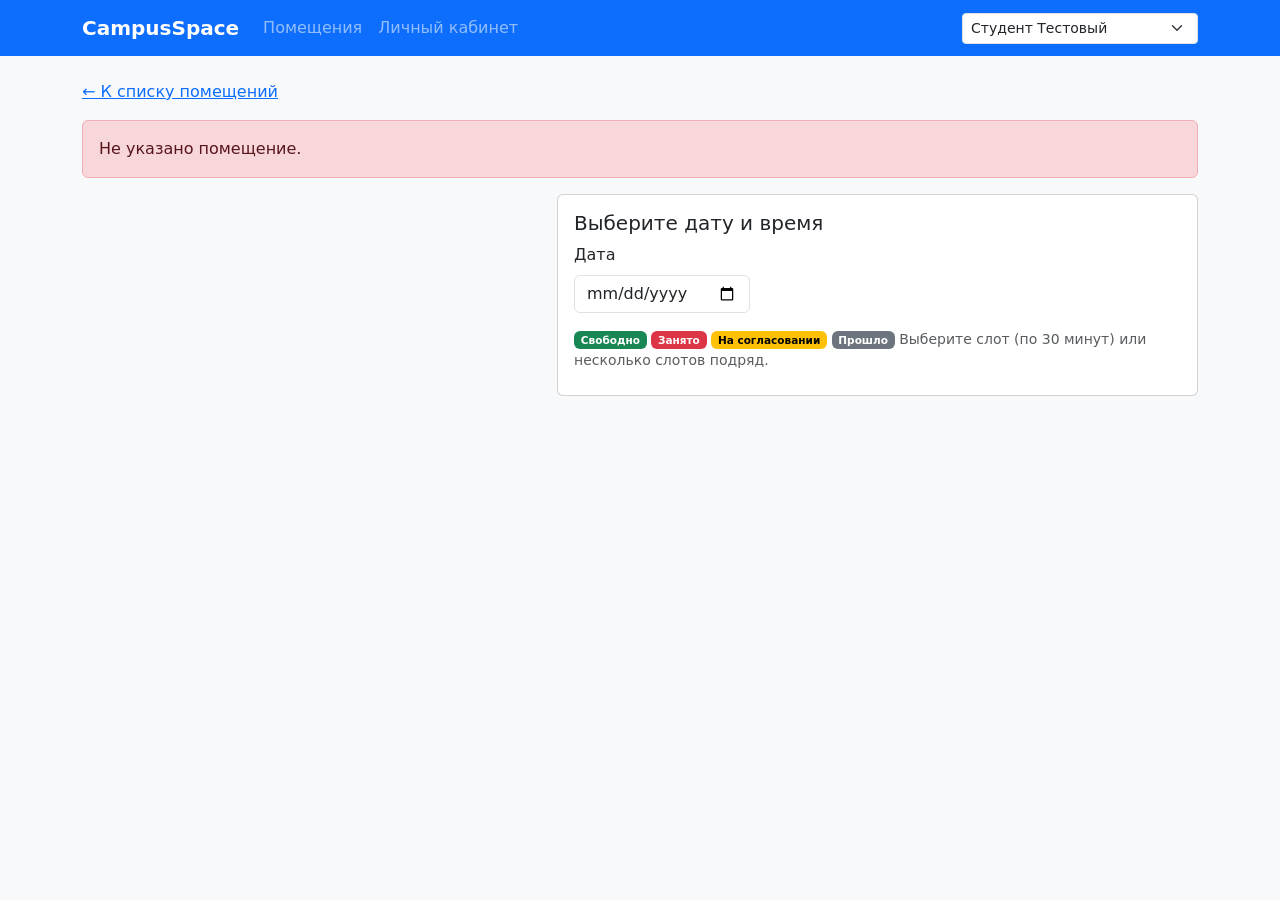
==== frontend/room.html @ 7433a782 "feat(frontend): add rooms catalog, room page and cabinet" ====
<!DOCTYPE html>
<html lang="ru">
<head>
  <meta charset="UTF-8">
  <meta name="viewport" content="width=device-width, initial-scale=1">
  <title>CampusSpace — бронирование помещения</title>
  <link href="https://cdn.jsdelivr.net/npm/bootstrap@5.3.3/dist/css/bootstrap.min.css" rel="stylesheet">
  <link href="css/style.css" rel="stylesheet">
</head>
<body class="bg-light">
  <nav class="navbar navbar-expand-md navbar-dark bg-primary">
    <div class="container">
      <a class="navbar-brand fw-bold" href="index.html">CampusSpace</a>
      <button class="navbar-toggler" type="button" data-bs-toggle="collapse" data-bs-target="#main-nav">
        <span class="navbar-toggler-icon"></span>
      </button>
      <div class="collapse navbar-collapse" id="main-nav">
        <ul class="navbar-nav me-auto">
          <li class="nav-item"><a class="nav-link" href="index.html">Помещения</a></li>
          <li class="nav-item"><a class="nav-link" href="cabinet.html">Личный кабинет</a></li>
        </ul>
        <select id="user-select" class="form-select form-select-sm w-auto" aria-label="Текущий пользователь"></select>
      </div>
    </div>
  </nav>

  <main class="container py-4">
    <a href="index.html" class="d-inline-block mb-3">← К списку помещений</a>
    <div id="room-error" class="alert alert-danger d-none"></div>

    <div class="row g-4">
      <section class="col-12 col-lg-5" id="room-info"></section>

      <section class="col-12 col-lg-7">
        <div class="card card-body mb-3">
          <h2 class="h5">Выберите дату и время</h2>
          <div class="mb-3">
            <label for="booking-date" class="form-label">Дата</label>
            <input id="booking-date" type="date" class="form-control w-auto">
          </div>
          <div class="small text-muted mb-2">
            <span class="badge text-bg-success">Свободно</span>
            <span class="badge text-bg-danger">Занято</span>
            <span class="badge text-bg-warning">На согласовании</span>
            <span class="badge text-bg-secondary">Прошло</span>
            Выберите слот (по 30 минут) или несколько слотов подряд.
          </div>
          <div id="slot-grid" class="slot-grid"></div>
        </div>

        <form id="booking-form" class="card card-body d-none">
          <h2 class="h5">Бронирование</h2>
          <p id="selection-summary" class="fw-bold"></p>
          <div class="mb-3">
            <label for="booking-purpose" class="form-label">Цель</label>
            <input id="booking-purpose" type="text" class="form-control" maxlength="255" placeholder="Например, проектная встреча" required>
          </div>
          <div class="mb-3">
            <label for="booking-attendees" class="form-label">Количество человек</label>
            <input id="booking-attendees" type="number" min="1" class="form-control" required>
          </div>
          <div id="booking-error" class="alert alert-danger d-none"></div>
          <button type="submit" class="btn btn-primary">Забронировать</button>
        </form>
      </section>
    </div>
  </main>

  <div class="modal fade" id="confirm-modal" tabindex="-1" aria-labelledby="confirm-title" aria-hidden="true">
    <div class="modal-dialog modal-dialog-centered">
      <div class="modal-content">
        <div class="modal-header">
          <h2 class="modal-title h5" id="confirm-title">Бронирование оформлено</h2>
          <button type="button" class="btn-close" data-bs-dismiss="modal" aria-label="Закрыть"></button>
        </div>
        <div class="modal-body" id="confirm-body"></div>
        <div class="modal-footer">
          <button type="button" class="btn btn-outline-secondary" data-bs-dismiss="modal">Остаться здесь</button>
          <a href="cabinet.html" class="btn btn-primary">Перейти в личный кабинет</a>
        </div>
      </div>
    </div>
  </div>

  <script src="https://cdn.jsdelivr.net/npm/bootstrap@5.3.3/dist/js/bootstrap.bundle.min.js"></script>
  <script src="js/common.js"></script>
  <script src="js/room.js"></script>
</body>
</html>
---- frontend/css/style.css ----
.room-card { transition: box-shadow 0.2s; }
.room-card:hover { box-shadow: 0 0.5rem 1rem rgba(0, 0, 0, 0.15); }
.room-card-photo { height: 180px; object-fit: cover; }
.room-main-photo { max-height: 340px; width: 100%; object-fit: cover; }
.slot-grid { display: grid; grid-template-columns: repeat(auto-fill, minmax(88px, 1fr)); gap: 0.5rem; }
.slot-btn { font-size: 0.9rem; }
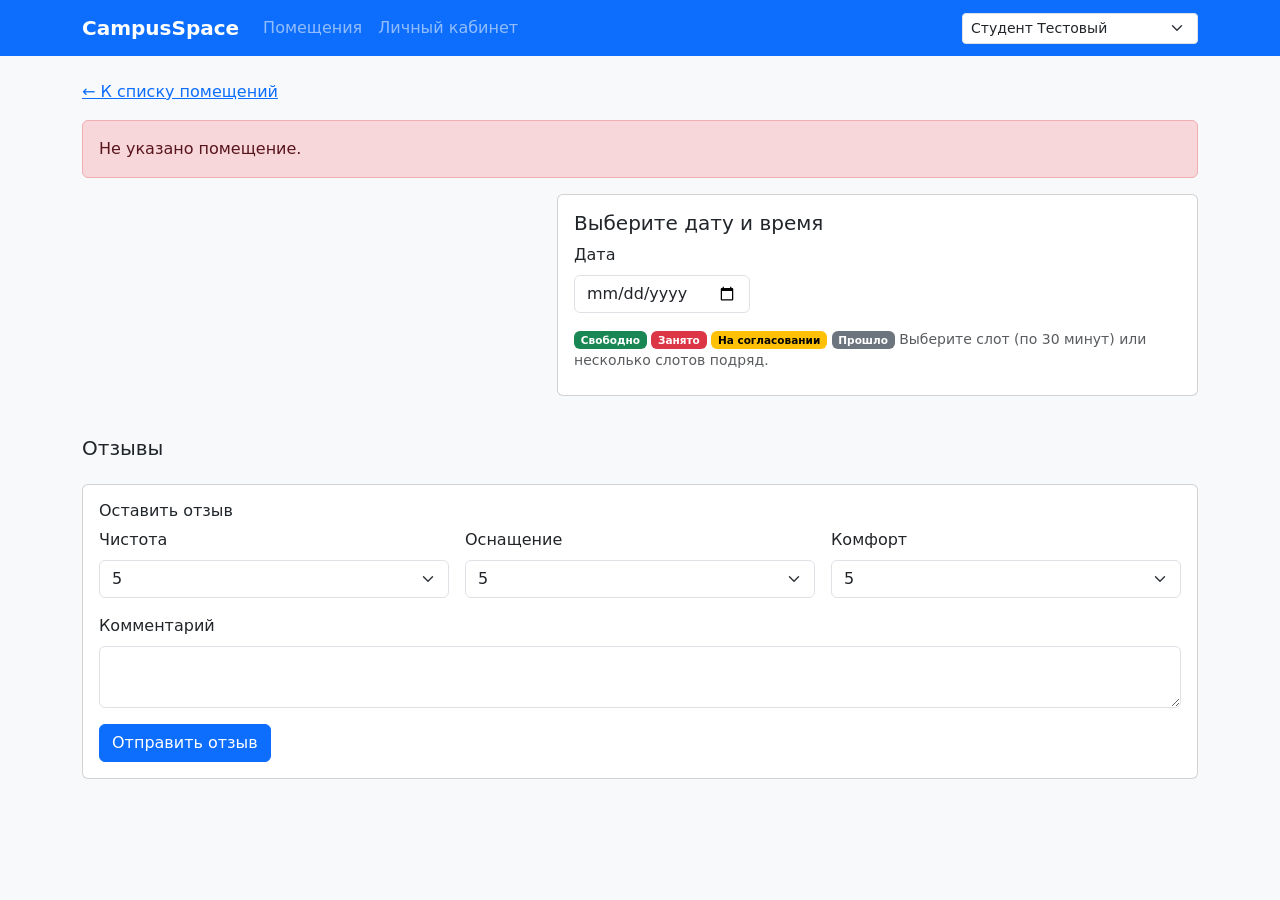
==== commit a8b32e3b: "feat: add room reviews and ratings" ====
--- a/frontend/room.html
+++ b/frontend/room.html
@@ -64,6 +64,34 @@
         </form>
       </section>
     </div>
+        <section class="mt-4">
+      <h2 class="h5">Отзывы <span id="rating-summary" class="text-muted small"></span></h2>
+      <div id="reviews-list" class="list-group mb-3"></div>
+
+      <form id="review-form" class="card card-body">
+        <h3 class="h6">Оставить отзыв</h3>
+        <div class="row g-3 mb-3">
+          <div class="col-12 col-md-4">
+            <label for="score-cleanliness" class="form-label">Чистота</label>
+            <select id="score-cleanliness" class="form-select score-select"></select>
+          </div>
+          <div class="col-12 col-md-4">
+            <label for="score-equipment" class="form-label">Оснащение</label>
+            <select id="score-equipment" class="form-select score-select"></select>
+          </div>
+          <div class="col-12 col-md-4">
+            <label for="score-comfort" class="form-label">Комфорт</label>
+            <select id="score-comfort" class="form-select score-select"></select>
+          </div>
+        </div>
+        <div class="mb-3">
+          <label for="review-comment" class="form-label">Комментарий</label>
+          <textarea id="review-comment" class="form-control" rows="2" maxlength="500"></textarea>
+        </div>
+        <div id="review-message" class="alert d-none"></div>
+        <button type="submit" class="btn btn-primary align-self-start">Отправить отзыв</button>
+      </form>
+    </section>
   </main>
 
   <div class="modal fade" id="confirm-modal" tabindex="-1" aria-labelledby="confirm-title" aria-hidden="true">
